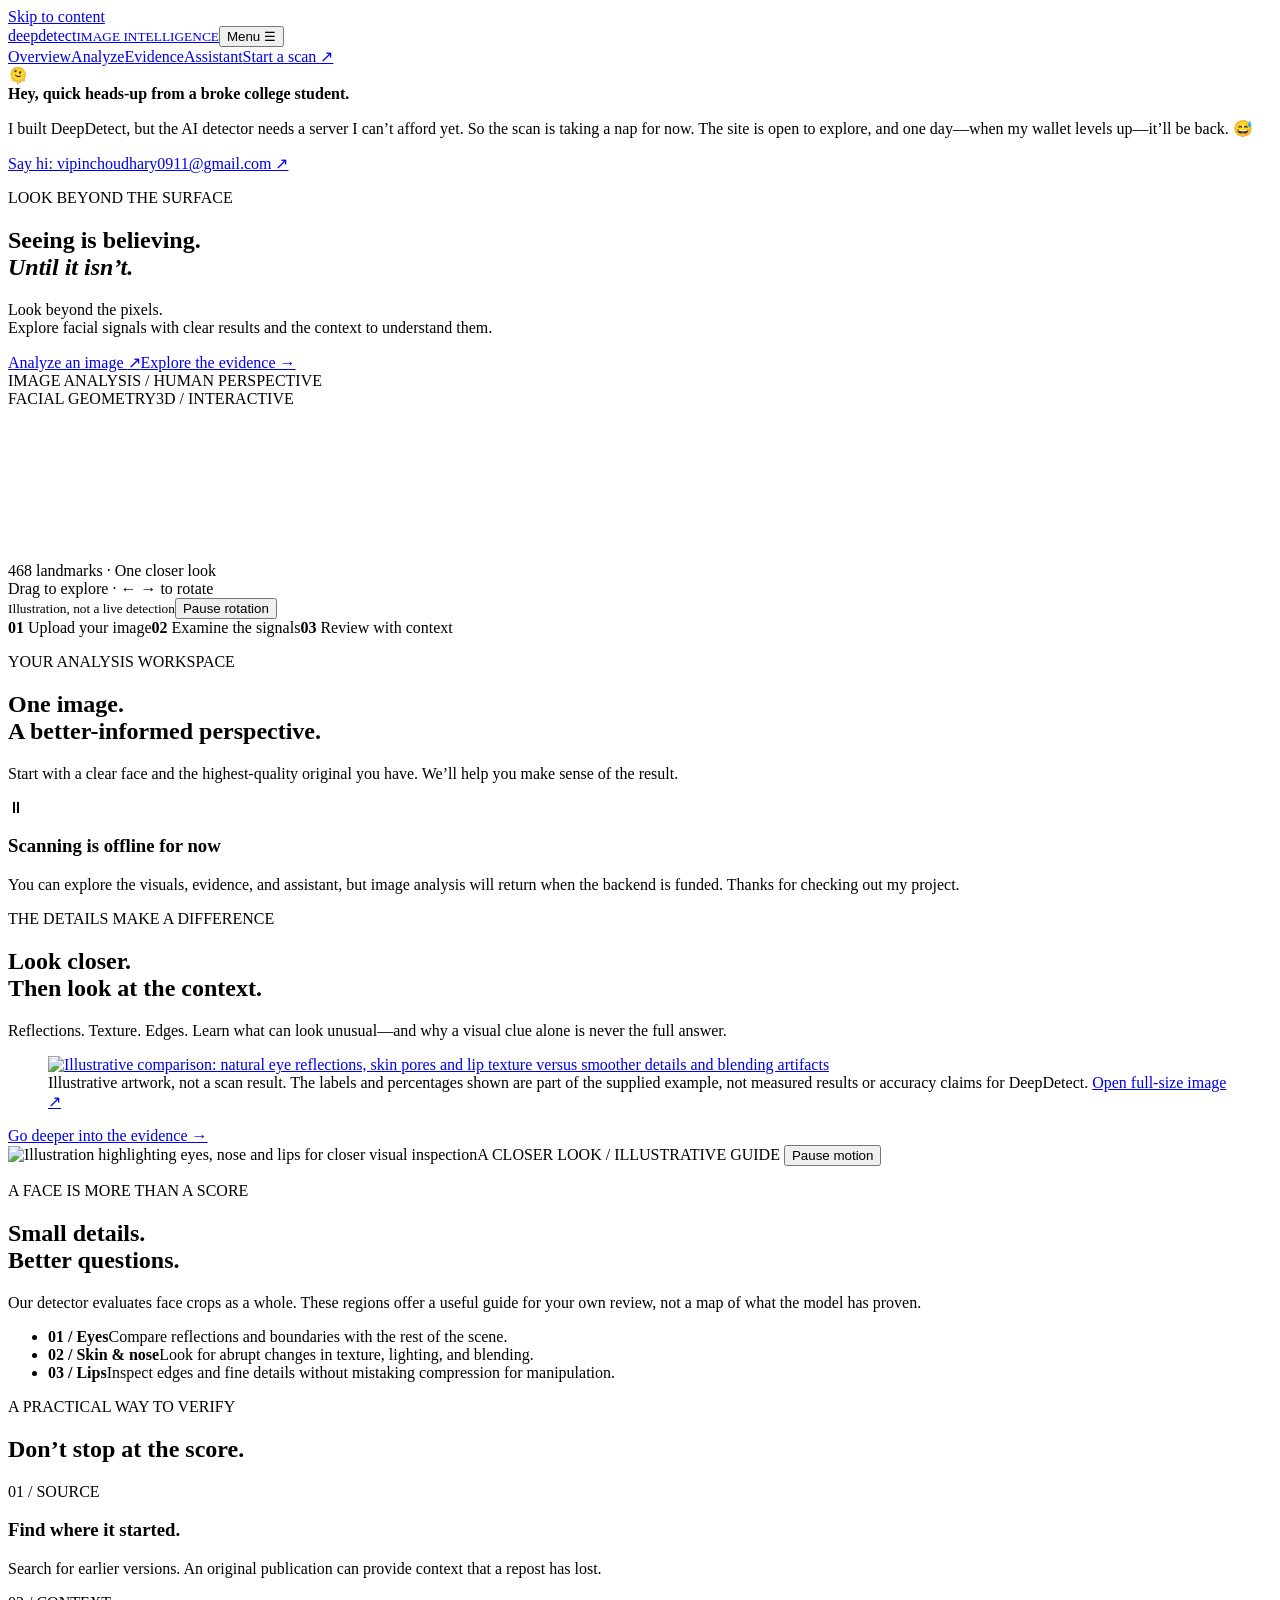
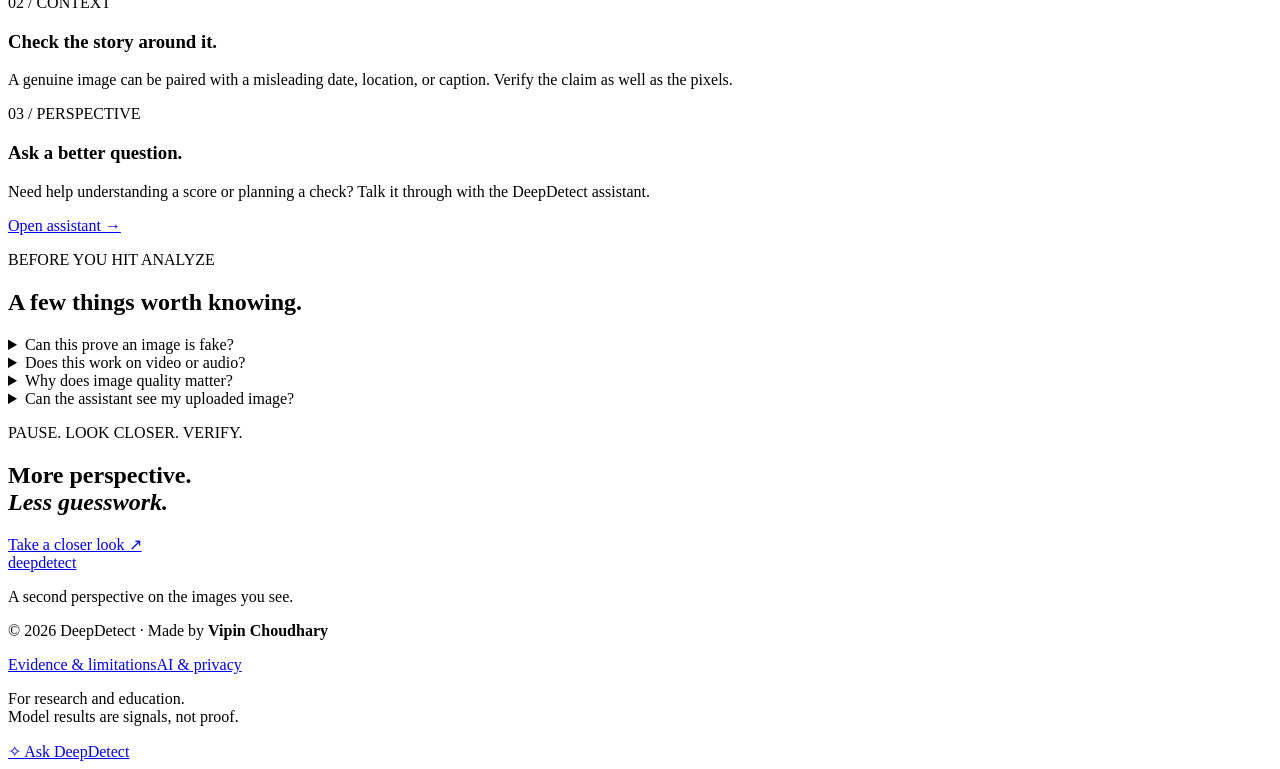
==== public/index.html @ d78eaa02 "Prepare DeepDetect static site for Vercel" ====
<!doctype html><html lang="en"><head><meta charset="utf-8"><meta name="viewport" content="width=device-width,initial-scale=1"><meta name="theme-color" content="#05080f"><meta name="description" content="DeepDetect helps you explore facial manipulation signals, understand AI results, and verify images with context."><title>DeepDetect — Look beyond the surface</title><link rel="icon" href="/static/detector/assets/logo.png"><link rel="stylesheet" href="/static/detector/site.css"></head><body data-demo="true"><a class="skip" href="#main">Skip to content</a><header class="header"><a class="brand" href="/"><span class="logo"><img src="/static/detector/assets/logo.png" alt=""></span><span>deepdetect<small>IMAGE INTELLIGENCE</small></span></a><button class="menu-toggle" aria-expanded="false" aria-controls="navigation">Menu ☰</button><nav id="navigation" aria-label="Main navigation"><a href="/" aria-current="page">Overview</a><a href="/#scan">Analyze</a><a href="/evidence/" >Evidence</a><a href="/assistant/" >Assistant</a><a class="button small" href="/#scan">Start a scan ↗</a></nav></header><div class="site-status" role="status"><div class="wrap status-inner"><span class="status-icon" aria-hidden="true">🫠</span><div><strong>Hey, quick heads-up from a broke college student.</strong><p>I built DeepDetect, but the AI detector needs a server I can’t afford yet. So the scan is taking a nap for now. The site is open to explore, and one day—when my wallet levels up—it’ll be back. 😅</p><a href="mailto:vipinchoudhary0911@gmail.com?subject=Hello%20from%20DeepDetect">Say hi: vipinchoudhary0911@gmail.com ↗</a></div></div></div><main id="main"><section class="hero wrap"><div class="hero-copy"><p class="eyebrow"><span class="dot"></span> LOOK BEYOND THE SURFACE</p><h1>Seeing is believing.<br><em>Until it isn’t.</em></h1><p class="lead">Look beyond the pixels.<br>Explore facial signals with clear results and the context to understand them.</p><div class="actions"><a class="button" href="#scan">Analyze an image <span>↗</span></a><a class="button secondary" href="/evidence/">Explore the evidence →</a></div><div class="hero-note">IMAGE ANALYSIS <span> / </span> HUMAN PERSPECTIVE</div></div><div class="face-stage"><div class="stage-top"><span><i class="dot"></i> FACIAL GEOMETRY</span><span>3D / INTERACTIVE</span></div><canvas id="face" tabindex="0" role="img" aria-label="Rotating three-dimensional human face mesh. Drag or use arrow keys to rotate."></canvas><div class="face-tag">468 landmarks <span>·</span> One closer look</div><div class="stage-bottom"><span>Drag to explore · ← → to rotate<br><small>Illustration, not a live detection</small></span><button id="motion" class="button secondary small">Pause rotation</button></div></div></section><div class="workflow wrap"><span><b>01</b> Upload your image</span><span><b>02</b> Examine the signals</span><span><b>03</b> Review with context</span></div><section class="section wrap" id="scan"><div class="section-heading"><div><p class="eyebrow">YOUR ANALYSIS WORKSPACE</p><h2>One image.<br>A better-informed perspective.</h2></div><p>Start with a clear face and the highest-quality original you have. We’ll help you make sense of the result.</p></div><div class="demo-note"><span>⏸</span><div><h3>Scanning is offline for now</h3><p>You can explore the visuals, evidence, and assistant, but image analysis will return when the backend is funded. Thanks for checking out my project.</p></div></div></section><section class="section wrap"><div class="section-heading"><div><p class="eyebrow">THE DETAILS MAKE A DIFFERENCE</p><h2>Look closer.<br>Then look at the context.</h2></div><p>Reflections. Texture. Edges. Learn what can look unusual—and why a visual clue alone is never the full answer.</p></div><figure class="comparison-art"><a href="/static/detector/assets/comparison-labelled.png" target="_blank" rel="noopener" aria-label="Open the facial comparison image at full size"><img src="/static/detector/assets/comparison-labelled.png" width="1536" height="1024" alt="Illustrative comparison: natural eye reflections, skin pores and lip texture versus smoother details and blending artifacts" loading="lazy"></a><figcaption>Illustrative artwork, not a scan result. The labels and percentages shown are part of the supplied example, not measured results or accuracy claims for DeepDetect. <a href="/static/detector/assets/comparison-labelled.png" target="_blank" rel="noopener">Open full-size image ↗</a></figcaption></figure>
<a href="/evidence/" class="text-link">Go deeper into the evidence →</a></section><section class="section wrap region-section"><div class="region-image"><img src="/static/detector/assets/regions.png" alt="Illustration highlighting eyes, nose and lips for closer visual inspection" loading="lazy" width="1672" height="941"><span class="image-label">A CLOSER LOOK / ILLUSTRATIVE GUIDE <button type="button" class="text-button" id="region-motion" aria-pressed="false">Pause motion</button></span></div><div><p class="eyebrow">A FACE IS MORE THAN A SCORE</p><h2>Small details.<br>Better questions.</h2><p>Our detector evaluates face crops as a whole. These regions offer a useful guide for your own review, not a map of what the model has proven.</p><ul class="feature-list"><li><b>01 / Eyes</b><span>Compare reflections and boundaries with the rest of the scene.</span></li><li><b>02 / Skin & nose</b><span>Look for abrupt changes in texture, lighting, and blending.</span></li><li><b>03 / Lips</b><span>Inspect edges and fine details without mistaking compression for manipulation.</span></li></ul></div></section><section class="section wrap"><p class="eyebrow">A PRACTICAL WAY TO VERIFY</p><h2>Don’t stop at the score.</h2><div class="cards"><article><span>01 / SOURCE</span><h3>Find where it started.</h3><p>Search for earlier versions. An original publication can provide context that a repost has lost.</p></article><article><span>02 / CONTEXT</span><h3>Check the story around it.</h3><p>A genuine image can be paired with a misleading date, location, or caption. Verify the claim as well as the pixels.</p></article><article><span>03 / PERSPECTIVE</span><h3>Ask a better question.</h3><p>Need help understanding a score or planning a check? Talk it through with the DeepDetect assistant.</p><a class="text-link" href="/assistant/">Open assistant →</a></article></div></section><section class="section wrap faq"><p class="eyebrow">BEFORE YOU HIT ANALYZE</p><h2>A few things worth knowing.</h2><details><summary>Can this prove an image is fake?</summary><p>No. The model may flag authentic images or miss manipulated ones. Treat the output as a reason to investigate further.</p></details><details><summary>Does this work on video or audio?</summary><p>This workspace analyzes still images. Video and audio detection are not supported.</p></details><details><summary>Why does image quality matter?</summary><p>Compression, resizing, filters, and small or obscured faces can change the signals available to the detector.</p></details><details><summary>Can the assistant see my uploaded image?</summary><p>No. The assistant receives the text you send, not your image or scan results. It can explain general concepts, but cannot independently verify your photo.</p></details></section><section class="closing"><p class="eyebrow">PAUSE. LOOK CLOSER. VERIFY.</p><h2>More perspective.<br><em>Less guesswork.</em></h2><a class="button" href="#scan">Take a closer look ↗</a></section></main><footer class="footer"><div><a class="brand" href="/"><span class="logo"><img src="/static/detector/assets/logo.png" alt=""></span>deepdetect</a><p>A second perspective on the images you see.</p><p>© 2026 DeepDetect · Made by <strong>Vipin Choudhary</strong></p></div><div><a href="/evidence/">Evidence & limitations</a><a href="/privacy/">AI & privacy</a><p>For research and education.<br>Model results are signals, not proof.</p></div></footer><a class="assistant-fab" href="/assistant/" aria-label="Open DeepDetect assistant">✧ <span>Ask DeepDetect</span></a><script src="/static/detector/site.js" defer></script><script src="/static/detector/face.js" defer></script></body></html>
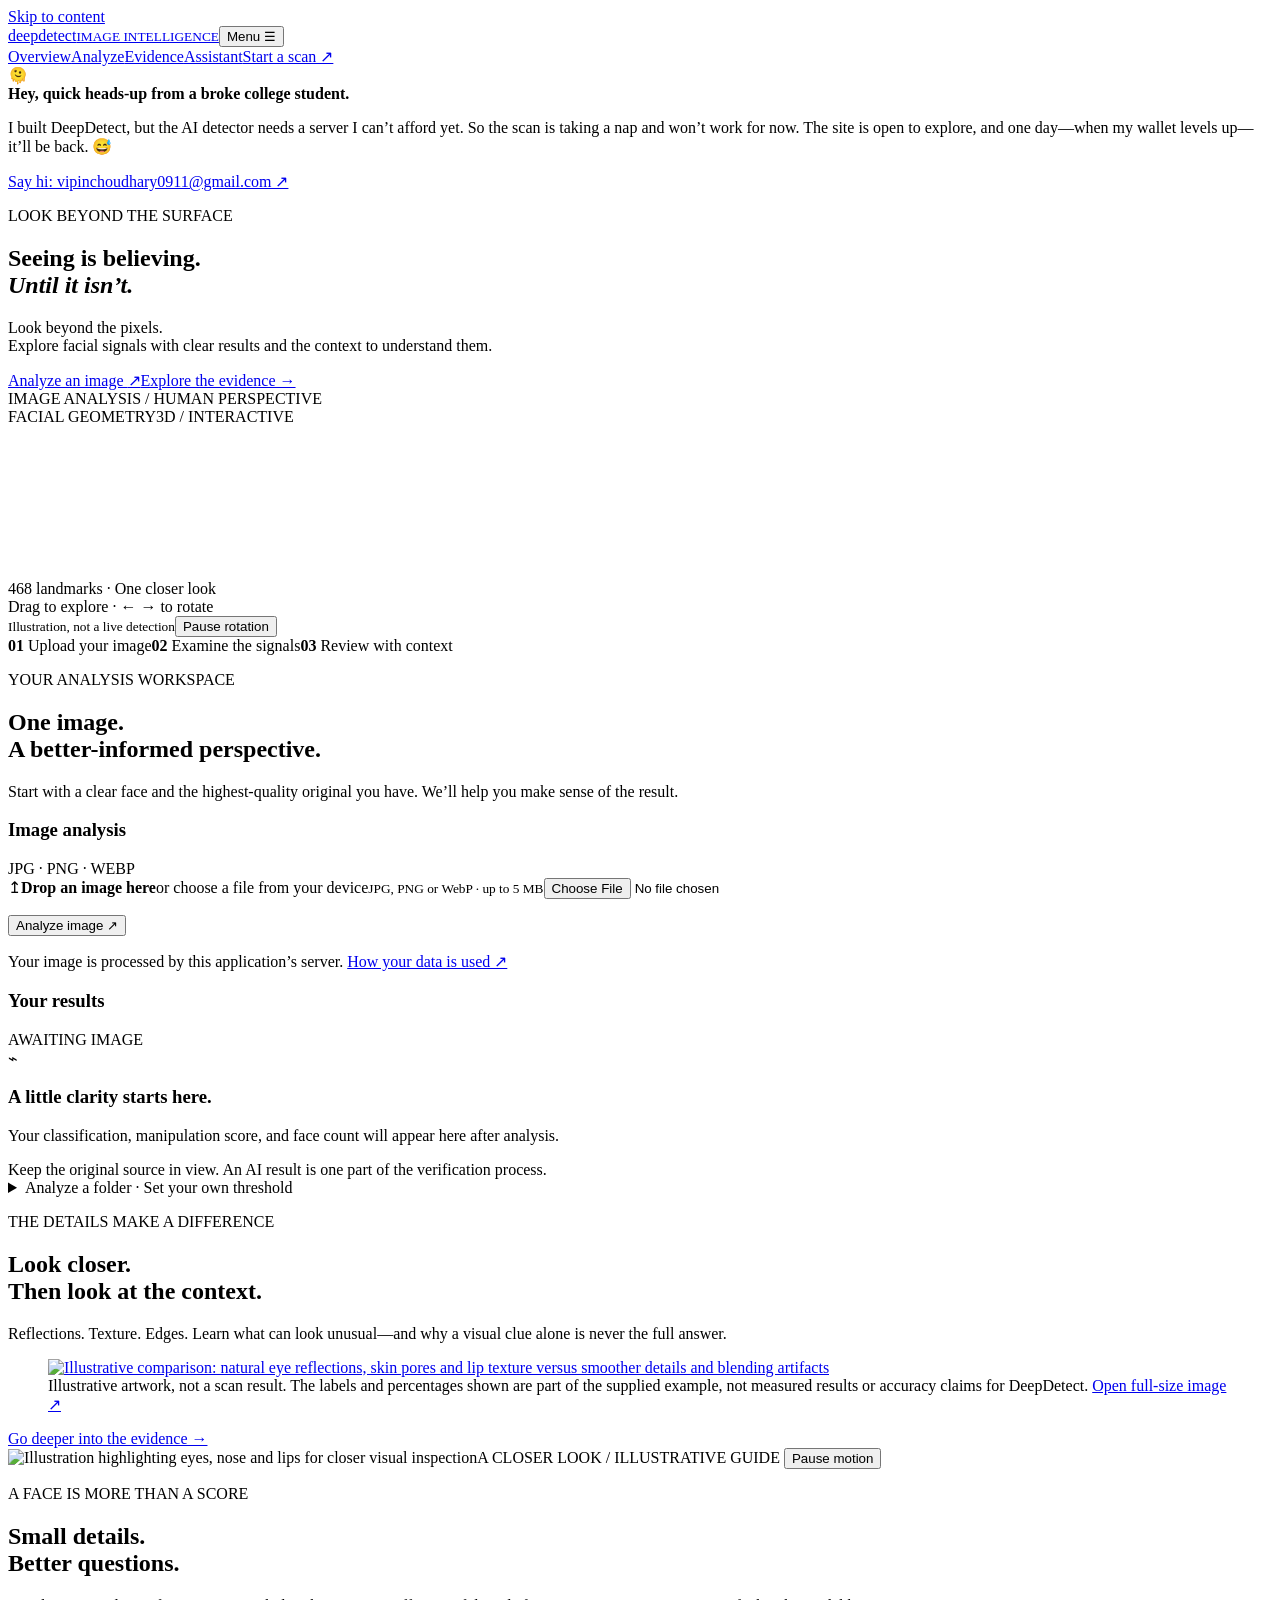
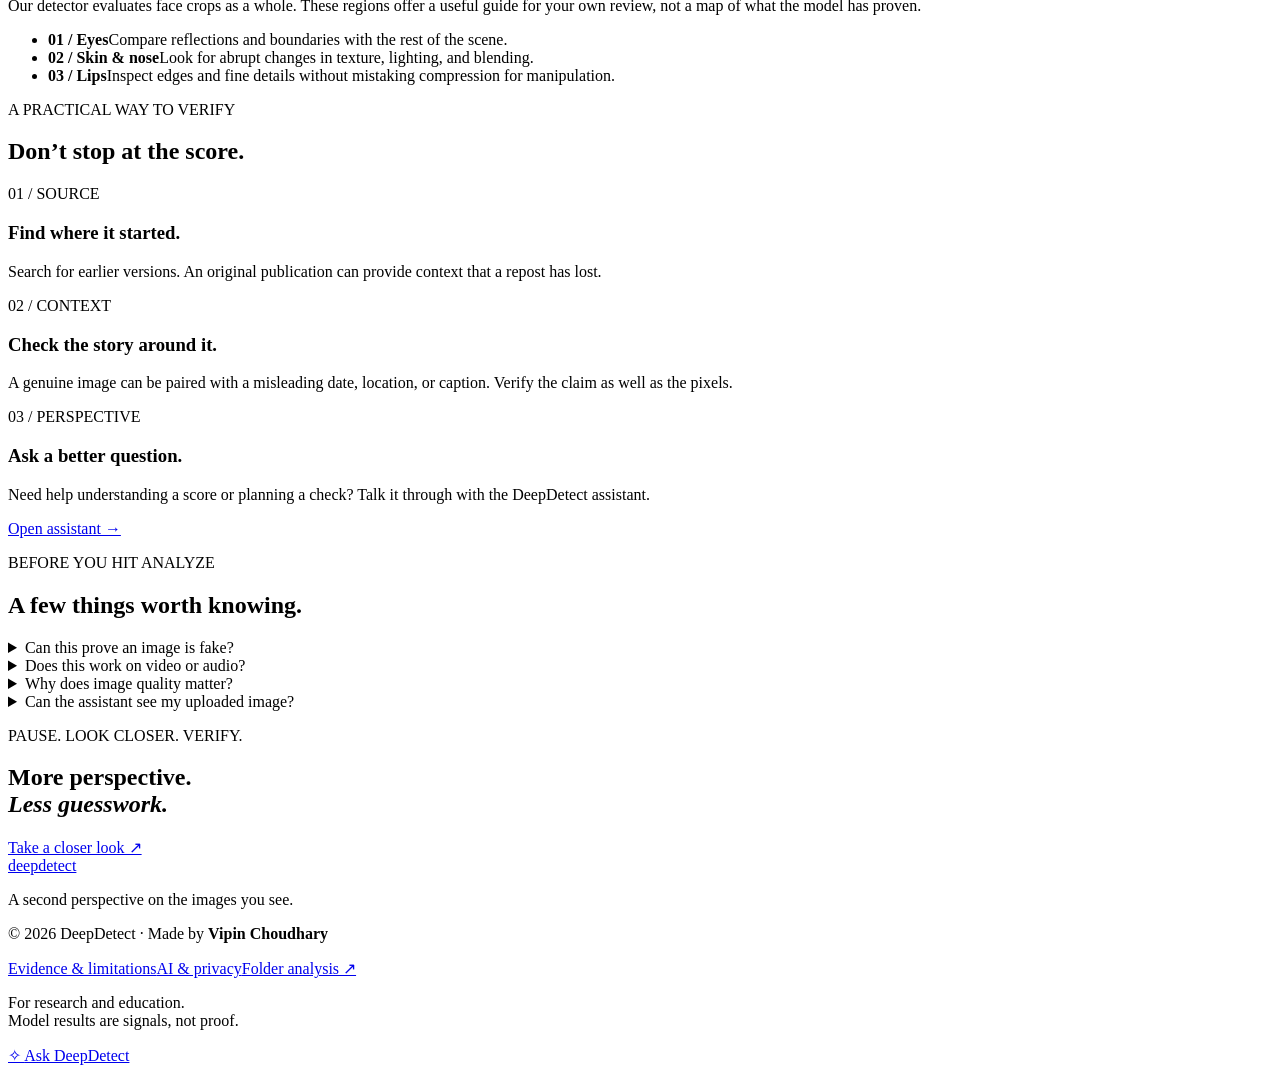
==== commit c19b6111: "Restore public analysis interface" ====
--- a/public/index.html
+++ b/public/index.html
@@ -1,2 +1,2 @@
-<!doctype html><html lang="en"><head><meta charset="utf-8"><meta name="viewport" content="width=device-width,initial-scale=1"><meta name="theme-color" content="#05080f"><meta name="description" content="DeepDetect helps you explore facial manipulation signals, understand AI results, and verify images with context."><title>DeepDetect — Look beyond the surface</title><link rel="icon" href="/static/detector/assets/logo.png"><link rel="stylesheet" href="/static/detector/site.css"></head><body data-demo="true"><a class="skip" href="#main">Skip to content</a><header class="header"><a class="brand" href="/"><span class="logo"><img src="/static/detector/assets/logo.png" alt=""></span><span>deepdetect<small>IMAGE INTELLIGENCE</small></span></a><button class="menu-toggle" aria-expanded="false" aria-controls="navigation">Menu ☰</button><nav id="navigation" aria-label="Main navigation"><a href="/" aria-current="page">Overview</a><a href="/#scan">Analyze</a><a href="/evidence/" >Evidence</a><a href="/assistant/" >Assistant</a><a class="button small" href="/#scan">Start a scan ↗</a></nav></header><div class="site-status" role="status"><div class="wrap status-inner"><span class="status-icon" aria-hidden="true">🫠</span><div><strong>Hey, quick heads-up from a broke college student.</strong><p>I built DeepDetect, but the AI detector needs a server I can’t afford yet. So the scan is taking a nap for now. The site is open to explore, and one day—when my wallet levels up—it’ll be back. 😅</p><a href="mailto:vipinchoudhary0911@gmail.com?subject=Hello%20from%20DeepDetect">Say hi: vipinchoudhary0911@gmail.com ↗</a></div></div></div><main id="main"><section class="hero wrap"><div class="hero-copy"><p class="eyebrow"><span class="dot"></span> LOOK BEYOND THE SURFACE</p><h1>Seeing is believing.<br><em>Until it isn’t.</em></h1><p class="lead">Look beyond the pixels.<br>Explore facial signals with clear results and the context to understand them.</p><div class="actions"><a class="button" href="#scan">Analyze an image <span>↗</span></a><a class="button secondary" href="/evidence/">Explore the evidence →</a></div><div class="hero-note">IMAGE ANALYSIS <span> / </span> HUMAN PERSPECTIVE</div></div><div class="face-stage"><div class="stage-top"><span><i class="dot"></i> FACIAL GEOMETRY</span><span>3D / INTERACTIVE</span></div><canvas id="face" tabindex="0" role="img" aria-label="Rotating three-dimensional human face mesh. Drag or use arrow keys to rotate."></canvas><div class="face-tag">468 landmarks <span>·</span> One closer look</div><div class="stage-bottom"><span>Drag to explore · ← → to rotate<br><small>Illustration, not a live detection</small></span><button id="motion" class="button secondary small">Pause rotation</button></div></div></section><div class="workflow wrap"><span><b>01</b> Upload your image</span><span><b>02</b> Examine the signals</span><span><b>03</b> Review with context</span></div><section class="section wrap" id="scan"><div class="section-heading"><div><p class="eyebrow">YOUR ANALYSIS WORKSPACE</p><h2>One image.<br>A better-informed perspective.</h2></div><p>Start with a clear face and the highest-quality original you have. We’ll help you make sense of the result.</p></div><div class="demo-note"><span>⏸</span><div><h3>Scanning is offline for now</h3><p>You can explore the visuals, evidence, and assistant, but image analysis will return when the backend is funded. Thanks for checking out my project.</p></div></div></section><section class="section wrap"><div class="section-heading"><div><p class="eyebrow">THE DETAILS MAKE A DIFFERENCE</p><h2>Look closer.<br>Then look at the context.</h2></div><p>Reflections. Texture. Edges. Learn what can look unusual—and why a visual clue alone is never the full answer.</p></div><figure class="comparison-art"><a href="/static/detector/assets/comparison-labelled.png" target="_blank" rel="noopener" aria-label="Open the facial comparison image at full size"><img src="/static/detector/assets/comparison-labelled.png" width="1536" height="1024" alt="Illustrative comparison: natural eye reflections, skin pores and lip texture versus smoother details and blending artifacts" loading="lazy"></a><figcaption>Illustrative artwork, not a scan result. The labels and percentages shown are part of the supplied example, not measured results or accuracy claims for DeepDetect. <a href="/static/detector/assets/comparison-labelled.png" target="_blank" rel="noopener">Open full-size image ↗</a></figcaption></figure>
-<a href="/evidence/" class="text-link">Go deeper into the evidence →</a></section><section class="section wrap region-section"><div class="region-image"><img src="/static/detector/assets/regions.png" alt="Illustration highlighting eyes, nose and lips for closer visual inspection" loading="lazy" width="1672" height="941"><span class="image-label">A CLOSER LOOK / ILLUSTRATIVE GUIDE <button type="button" class="text-button" id="region-motion" aria-pressed="false">Pause motion</button></span></div><div><p class="eyebrow">A FACE IS MORE THAN A SCORE</p><h2>Small details.<br>Better questions.</h2><p>Our detector evaluates face crops as a whole. These regions offer a useful guide for your own review, not a map of what the model has proven.</p><ul class="feature-list"><li><b>01 / Eyes</b><span>Compare reflections and boundaries with the rest of the scene.</span></li><li><b>02 / Skin & nose</b><span>Look for abrupt changes in texture, lighting, and blending.</span></li><li><b>03 / Lips</b><span>Inspect edges and fine details without mistaking compression for manipulation.</span></li></ul></div></section><section class="section wrap"><p class="eyebrow">A PRACTICAL WAY TO VERIFY</p><h2>Don’t stop at the score.</h2><div class="cards"><article><span>01 / SOURCE</span><h3>Find where it started.</h3><p>Search for earlier versions. An original publication can provide context that a repost has lost.</p></article><article><span>02 / CONTEXT</span><h3>Check the story around it.</h3><p>A genuine image can be paired with a misleading date, location, or caption. Verify the claim as well as the pixels.</p></article><article><span>03 / PERSPECTIVE</span><h3>Ask a better question.</h3><p>Need help understanding a score or planning a check? Talk it through with the DeepDetect assistant.</p><a class="text-link" href="/assistant/">Open assistant →</a></article></div></section><section class="section wrap faq"><p class="eyebrow">BEFORE YOU HIT ANALYZE</p><h2>A few things worth knowing.</h2><details><summary>Can this prove an image is fake?</summary><p>No. The model may flag authentic images or miss manipulated ones. Treat the output as a reason to investigate further.</p></details><details><summary>Does this work on video or audio?</summary><p>This workspace analyzes still images. Video and audio detection are not supported.</p></details><details><summary>Why does image quality matter?</summary><p>Compression, resizing, filters, and small or obscured faces can change the signals available to the detector.</p></details><details><summary>Can the assistant see my uploaded image?</summary><p>No. The assistant receives the text you send, not your image or scan results. It can explain general concepts, but cannot independently verify your photo.</p></details></section><section class="closing"><p class="eyebrow">PAUSE. LOOK CLOSER. VERIFY.</p><h2>More perspective.<br><em>Less guesswork.</em></h2><a class="button" href="#scan">Take a closer look ↗</a></section></main><footer class="footer"><div><a class="brand" href="/"><span class="logo"><img src="/static/detector/assets/logo.png" alt=""></span>deepdetect</a><p>A second perspective on the images you see.</p><p>© 2026 DeepDetect · Made by <strong>Vipin Choudhary</strong></p></div><div><a href="/evidence/">Evidence & limitations</a><a href="/privacy/">AI & privacy</a><p>For research and education.<br>Model results are signals, not proof.</p></div></footer><a class="assistant-fab" href="/assistant/" aria-label="Open DeepDetect assistant">✧ <span>Ask DeepDetect</span></a><script src="/static/detector/site.js" defer></script><script src="/static/detector/face.js" defer></script></body></html>+<!doctype html><html lang="en"><head><meta charset="utf-8"><meta name="viewport" content="width=device-width,initial-scale=1"><meta name="theme-color" content="#05080f"><meta name="description" content="DeepDetect helps you explore facial manipulation signals, understand AI results, and verify images with context."><title>DeepDetect — Look beyond the surface</title><link rel="icon" href="/static/detector/assets/logo.png"><link rel="stylesheet" href="/static/detector/site.css"></head><body data-demo="true"><a class="skip" href="#main">Skip to content</a><header class="header"><a class="brand" href="/"><span class="logo"><img src="/static/detector/assets/logo.png" alt=""></span><span>deepdetect<small>IMAGE INTELLIGENCE</small></span></a><button class="menu-toggle" aria-expanded="false" aria-controls="navigation">Menu ☰</button><nav id="navigation" aria-label="Main navigation"><a href="/" aria-current="page">Overview</a><a href="/#scan">Analyze</a><a href="/evidence/" >Evidence</a><a href="/assistant/" >Assistant</a><a class="button small" href="/#scan">Start a scan ↗</a></nav></header><div class="site-status" role="status"><div class="wrap status-inner"><span class="status-icon" aria-hidden="true">🫠</span><div><strong>Hey, quick heads-up from a broke college student.</strong><p>I built DeepDetect, but the AI detector needs a server I can’t afford yet. So the scan is taking a nap and won’t work for now. The site is open to explore, and one day—when my wallet levels up—it’ll be back. 😅</p><a href="mailto:vipinchoudhary0911@gmail.com?subject=Hello%20from%20DeepDetect">Say hi: vipinchoudhary0911@gmail.com ↗</a></div></div></div><main id="main"><section class="hero wrap"><div class="hero-copy"><p class="eyebrow"><span class="dot"></span> LOOK BEYOND THE SURFACE</p><h1>Seeing is believing.<br><em>Until it isn’t.</em></h1><p class="lead">Look beyond the pixels.<br>Explore facial signals with clear results and the context to understand them.</p><div class="actions"><a class="button" href="#scan">Analyze an image <span>↗</span></a><a class="button secondary" href="/evidence/">Explore the evidence →</a></div><div class="hero-note">IMAGE ANALYSIS <span> / </span> HUMAN PERSPECTIVE</div></div><div class="face-stage"><div class="stage-top"><span><i class="dot"></i> FACIAL GEOMETRY</span><span>3D / INTERACTIVE</span></div><canvas id="face" tabindex="0" role="img" aria-label="Rotating three-dimensional human face mesh. Drag or use arrow keys to rotate."></canvas><div class="face-tag">468 landmarks <span>·</span> One closer look</div><div class="stage-bottom"><span>Drag to explore · ← → to rotate<br><small>Illustration, not a live detection</small></span><button id="motion" class="button secondary small">Pause rotation</button></div></div></section><div class="workflow wrap"><span><b>01</b> Upload your image</span><span><b>02</b> Examine the signals</span><span><b>03</b> Review with context</span></div><section class="section wrap" id="scan"><div class="section-heading"><div><p class="eyebrow">YOUR ANALYSIS WORKSPACE</p><h2>One image.<br>A better-informed perspective.</h2></div><p>Start with a clear face and the highest-quality original you have. We’ll help you make sense of the result.</p></div><div class="scan-grid"><article class="panel"><div class="panel-top"><h3>Image analysis</h3><span class="badge">JPG · PNG · WEBP</span></div><form method="post" enctype="multipart/form-data" id="upload-form"><label class="dropzone" id="dropzone"><span class="upload-icon">↥</span><strong>Drop an image here</strong><span>or choose a file from your device</span><small>JPG, PNG or WebP · up to 5 MB</small><input type="file" name="image" id="image-input" accept="image/jpeg,image/png,image/webp" required aria-label="Choose image to analyze"></label><div class="preview-area" hidden><img id="image-preview" alt="Your selected image"><span id="filename"></span><button type="button" id="remove-image" class="text-button">Remove</button></div><p id="upload-error" role="alert"></p><button type="submit" class="button full">Analyze image ↗</button><p class="caption">Your image is processed by this application’s server. <a href="/privacy/">How your data is used ↗</a></p></form></article><article class="panel result" id="result"><div class="panel-top"><h3>Your results</h3><span class="badge">AWAITING IMAGE</span></div><div class="empty-result"><span class="scan-symbol">⌁</span><h3>A little clarity starts here.</h3><p>Your classification, manipulation score, and face count will appear here after analysis.</p></div><div class="notice">Keep the original source in view. An AI result is one part of the verification process.</div></article></div><details class="advanced" id="batch" ><summary>Analyze a folder · Set your own threshold</summary><h3>More images. One place to review.</h3><p>Check a complete folder of images together, or select multiple photos from your device. Choose your own threshold to explore how the classification changes.</p><form method="post" enctype="multipart/form-data" id="batch-form"><input type="hidden" name="batch_scan" value="1"><div class="batch-pickers"><label class="batch-picker">Choose a folder<input id="folder-input" name="images" type="file" accept="image/jpeg,image/png,image/webp" multiple webkitdirectory></label><label class="batch-picker">Choose multiple images<input id="batch-input" name="images" type="file" accept="image/jpeg,image/png,image/webp" multiple></label></div><p class="caption">Up to 50 images · 5 MB per image · 100 MB total. If your browser does not support folders, choose multiple images instead. Only supported images are included.</p><p id="batch-selection" aria-live="polite">No images selected.</p><label class="threshold-control" for="batch-threshold">Classification threshold<input id="batch-threshold" name="dir_threshold" type="number" min="0" max="1" step="0.01" value="" required aria-describedby="threshold-help"></label><p id="threshold-help">Scores at or above your threshold receive the FAKE label. Lower thresholds flag more images; higher thresholds flag fewer. This changes the label, not the model’s score.</p><p id="batch-validation" class="error" role="alert"></p><button class="button" type="submit">Analyze selected images ↗</button></form></details></div></section><section class="section wrap"><div class="section-heading"><div><p class="eyebrow">THE DETAILS MAKE A DIFFERENCE</p><h2>Look closer.<br>Then look at the context.</h2></div><p>Reflections. Texture. Edges. Learn what can look unusual—and why a visual clue alone is never the full answer.</p></div><figure class="comparison-art"><a href="/static/detector/assets/comparison-labelled.png" target="_blank" rel="noopener" aria-label="Open the facial comparison image at full size"><img src="/static/detector/assets/comparison-labelled.png" width="1536" height="1024" alt="Illustrative comparison: natural eye reflections, skin pores and lip texture versus smoother details and blending artifacts" loading="lazy"></a><figcaption>Illustrative artwork, not a scan result. The labels and percentages shown are part of the supplied example, not measured results or accuracy claims for DeepDetect. <a href="/static/detector/assets/comparison-labelled.png" target="_blank" rel="noopener">Open full-size image ↗</a></figcaption></figure>
+<a href="/evidence/" class="text-link">Go deeper into the evidence →</a></section><section class="section wrap region-section"><div class="region-image"><img src="/static/detector/assets/regions.png" alt="Illustration highlighting eyes, nose and lips for closer visual inspection" loading="lazy" width="1672" height="941"><span class="image-label">A CLOSER LOOK / ILLUSTRATIVE GUIDE <button type="button" class="text-button" id="region-motion" aria-pressed="false">Pause motion</button></span></div><div><p class="eyebrow">A FACE IS MORE THAN A SCORE</p><h2>Small details.<br>Better questions.</h2><p>Our detector evaluates face crops as a whole. These regions offer a useful guide for your own review, not a map of what the model has proven.</p><ul class="feature-list"><li><b>01 / Eyes</b><span>Compare reflections and boundaries with the rest of the scene.</span></li><li><b>02 / Skin & nose</b><span>Look for abrupt changes in texture, lighting, and blending.</span></li><li><b>03 / Lips</b><span>Inspect edges and fine details without mistaking compression for manipulation.</span></li></ul></div></section><section class="section wrap"><p class="eyebrow">A PRACTICAL WAY TO VERIFY</p><h2>Don’t stop at the score.</h2><div class="cards"><article><span>01 / SOURCE</span><h3>Find where it started.</h3><p>Search for earlier versions. An original publication can provide context that a repost has lost.</p></article><article><span>02 / CONTEXT</span><h3>Check the story around it.</h3><p>A genuine image can be paired with a misleading date, location, or caption. Verify the claim as well as the pixels.</p></article><article><span>03 / PERSPECTIVE</span><h3>Ask a better question.</h3><p>Need help understanding a score or planning a check? Talk it through with the DeepDetect assistant.</p><a class="text-link" href="/assistant/">Open assistant →</a></article></div></section><section class="section wrap faq"><p class="eyebrow">BEFORE YOU HIT ANALYZE</p><h2>A few things worth knowing.</h2><details><summary>Can this prove an image is fake?</summary><p>No. The model may flag authentic images or miss manipulated ones. Treat the output as a reason to investigate further.</p></details><details><summary>Does this work on video or audio?</summary><p>This workspace analyzes still images. Video and audio detection are not supported.</p></details><details><summary>Why does image quality matter?</summary><p>Compression, resizing, filters, and small or obscured faces can change the signals available to the detector.</p></details><details><summary>Can the assistant see my uploaded image?</summary><p>No. The assistant receives the text you send, not your image or scan results. It can explain general concepts, but cannot independently verify your photo.</p></details></section><section class="closing"><p class="eyebrow">PAUSE. LOOK CLOSER. VERIFY.</p><h2>More perspective.<br><em>Less guesswork.</em></h2><a class="button" href="#scan">Take a closer look ↗</a></section></main><footer class="footer"><div><a class="brand" href="/"><span class="logo"><img src="/static/detector/assets/logo.png" alt=""></span>deepdetect</a><p>A second perspective on the images you see.</p><p>© 2026 DeepDetect · Made by <strong>Vipin Choudhary</strong></p></div><div><a href="/evidence/">Evidence & limitations</a><a href="/privacy/">AI & privacy</a><a href="/#batch">Folder analysis ↗</a><p>For research and education.<br>Model results are signals, not proof.</p></div></footer><a class="assistant-fab" href="/assistant/" aria-label="Open DeepDetect assistant">✧ <span>Ask DeepDetect</span></a><script src="/static/detector/site.js" defer></script><script src="/static/detector/demo.js" defer></script><script src="/static/detector/face.js" defer></script></body></html>
